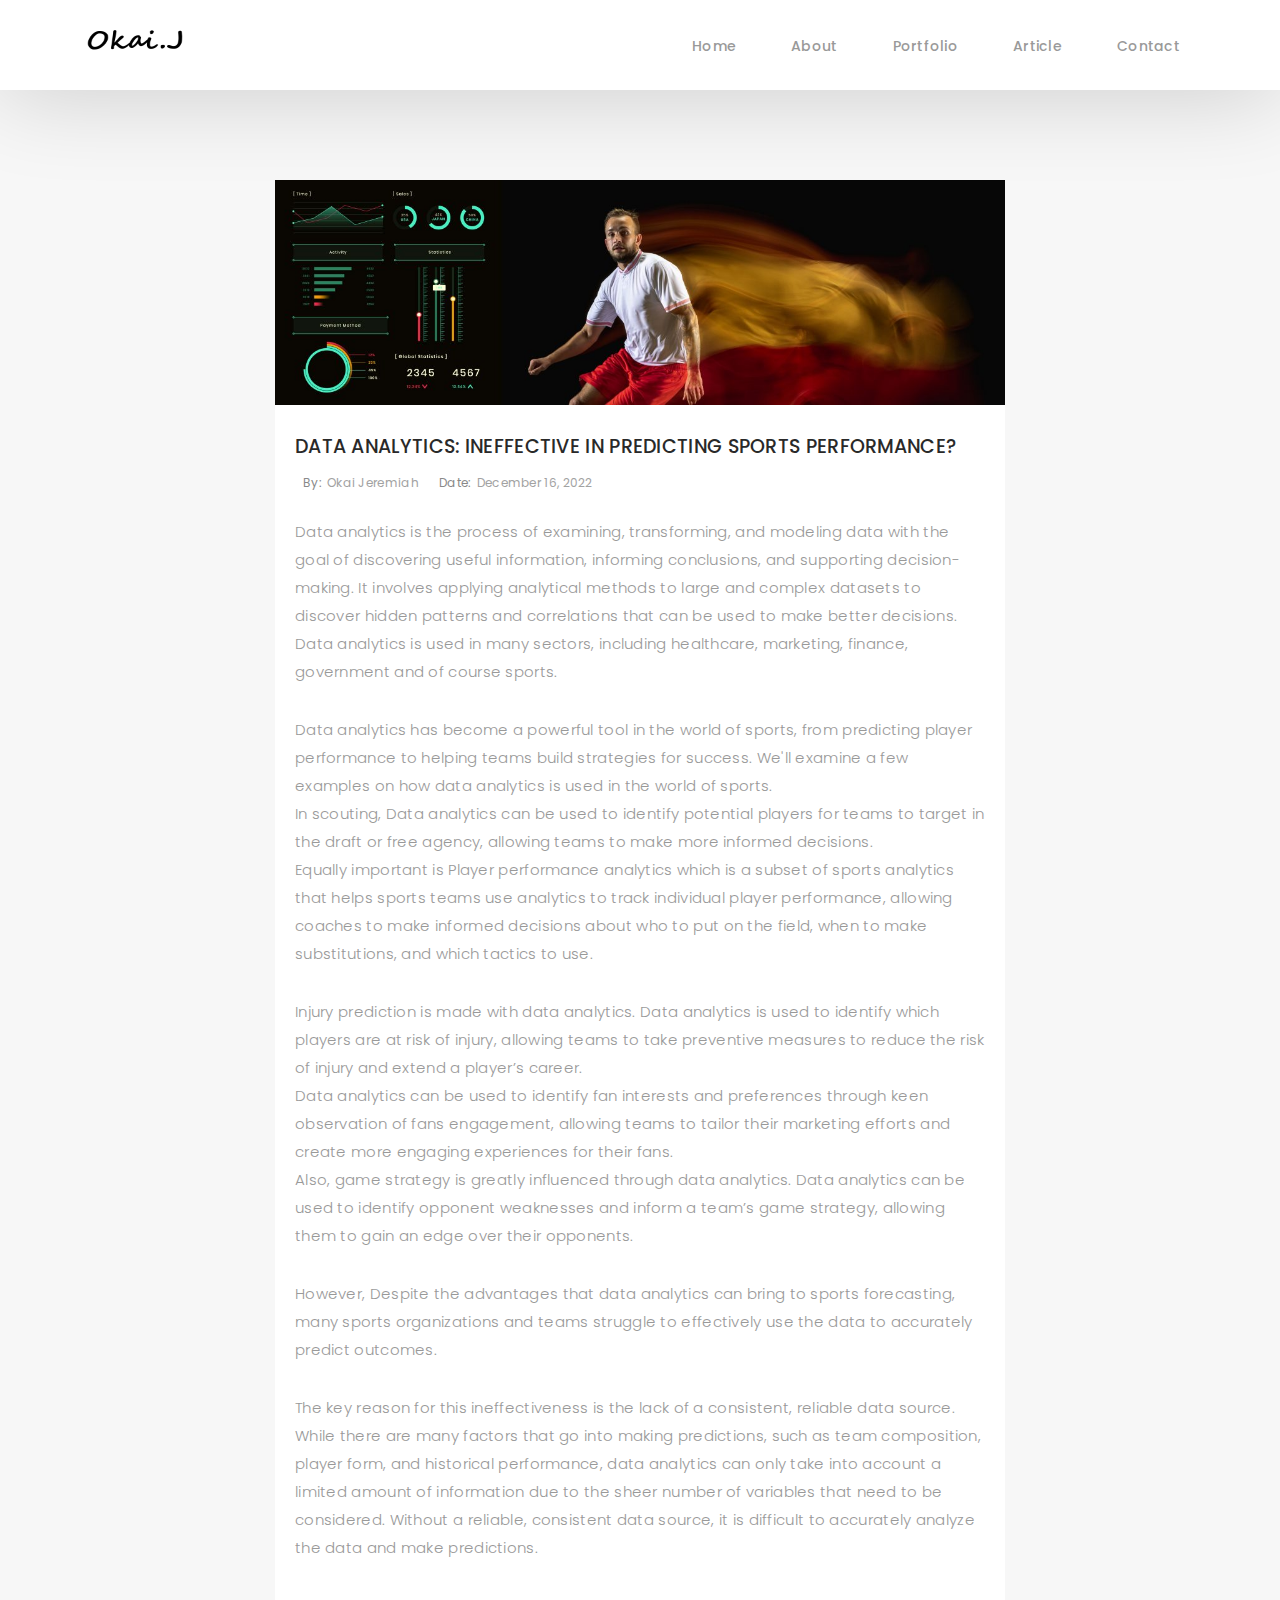
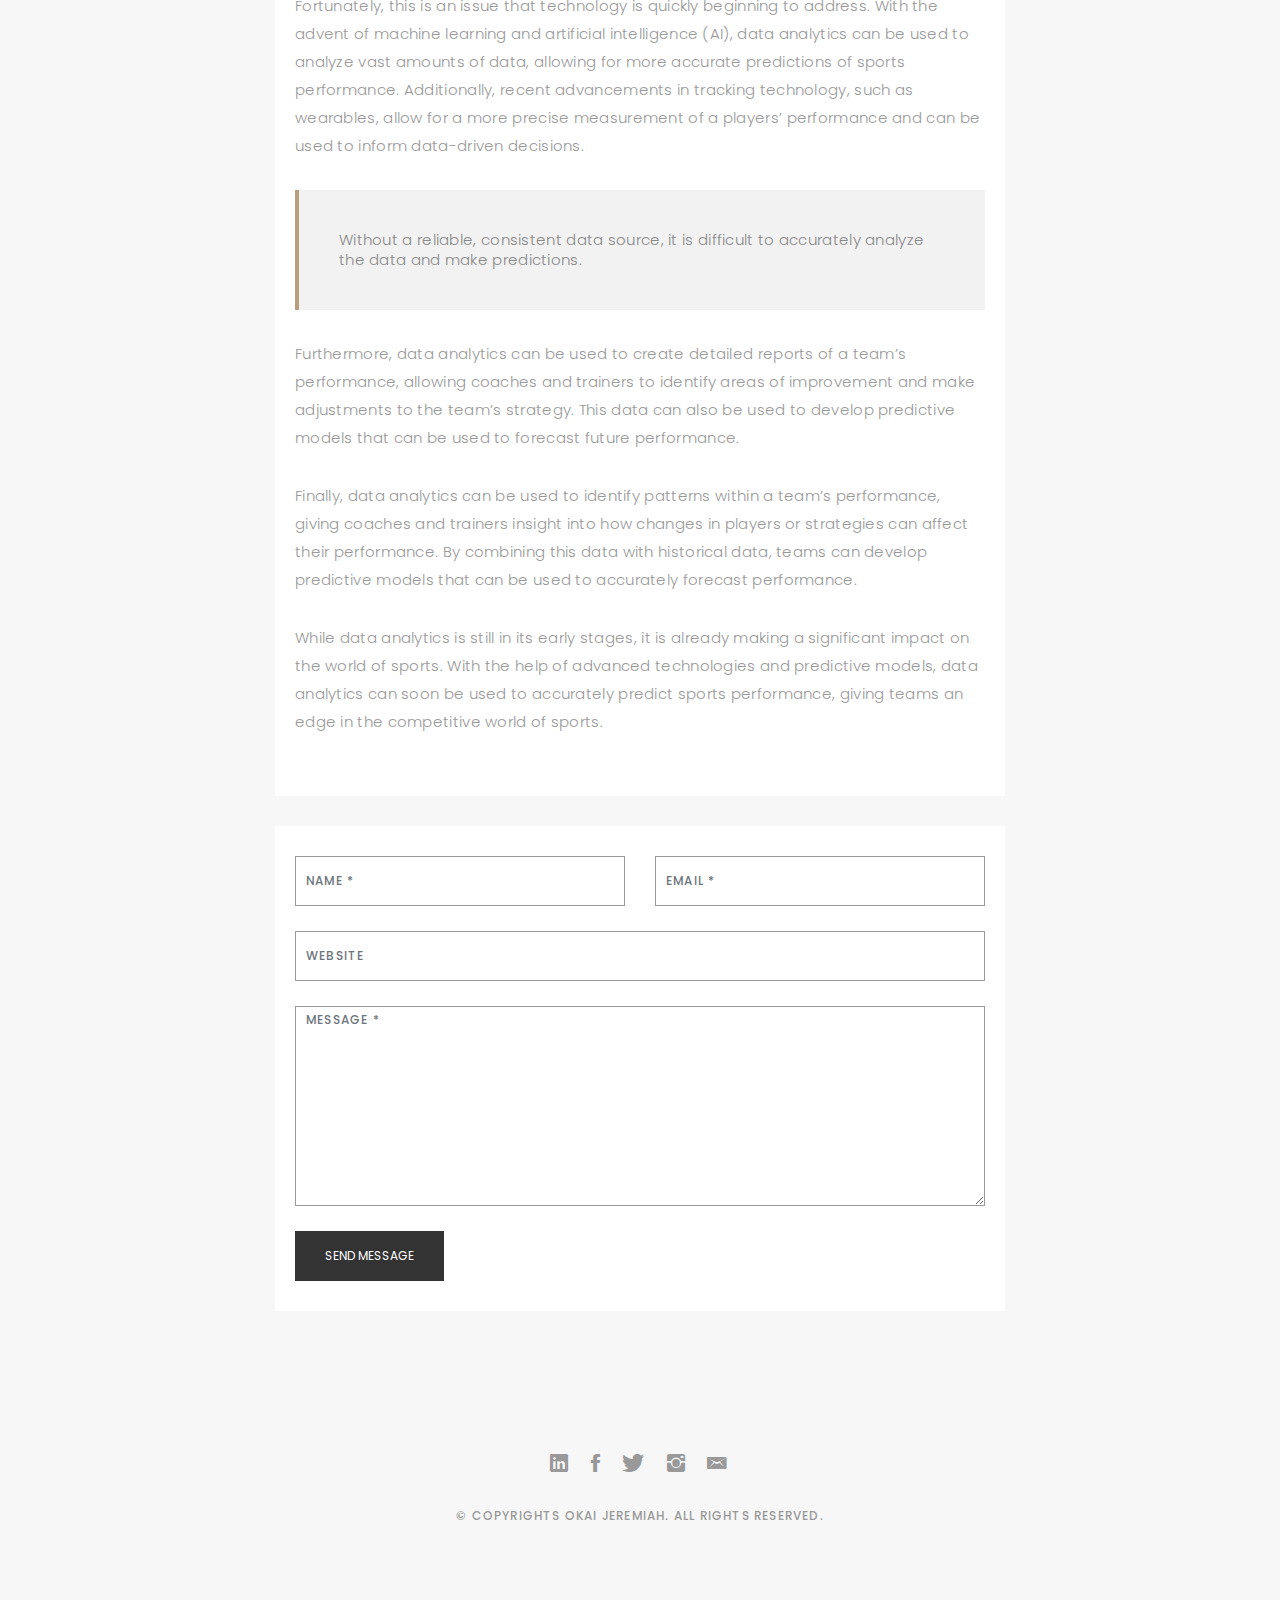
==== data_analytics_ineffective_sports_performance.html @ 083c34d7 "Add files via upload" ====
<!DOCTYPE html>
<html lang="en">

<head>
  <!-- meta -->
  <meta charset="utf-8">
  <meta content="width=device-width, initial-scale=1.0" name="viewport">

  <title>Okai Jeremiah - Article</title>
  <meta content="" name="keywords">
  <meta content="" name="description">

  <!-- Google Fonts -->
  <link
    href="https://fonts.googleapis.com/css?family=Poppins:300,300i,400,400i,500,500i,600,600i,700,700i|Playfair+Display:400,400i,700,700i,900,900i"
    rel="stylesheet">

  <!-- Bootstrap CSS File -->
  <link href="lib/bootstrap/css/bootstrap.min.css" rel="stylesheet">

  <!-- Libraries CSS Files -->
  <link href="lib/ionicons/css/ionicons.min.css" rel="stylesheet">
  <link href="lib/owlcarousel/assets/owl.carousel.min.css" rel="stylesheet">
  <link href="lib/magnific-popup/magnific-popup.css" rel="stylesheet">
  <link href="lib/hover/hover.min.css" rel="stylesheet">

  <!-- Blog Stylesheet File -->
  <link href="css/blog.css" rel="stylesheet">

  <!-- Main Stylesheet File -->
  <link href="css/style.css" rel="stylesheet">

  <!-- Responsive css -->
  <link href="css/responsive.css" rel="stylesheet">

  <!-- Favicon -->
  <link rel="shortcut icon" href="images/icon.png">

  <!-- =======================================================
    Theme Name: Folio
    Theme URL: https://bootstrapmade.com/folio-bootstrap-portfolio-template/
    Author: BootstrapMade.com
    Author URL: https://bootstrapmade.com
  ======================================================= -->
</head>

<body>

  <!-- start section navbar -->
  <nav id="main-nav-subpage" class="subpage-nav">
    <div class="row">
      <div class="container">

        <div class="logo">
          <a href="./"><img src="images/logo.png" alt="logo"></a>
        </div>

        <div class="responsive"><i data-icon="m" class="ion-navicon-round"></i></div>

        <ul class="nav-menu list-unstyled">
          <li><a href="./#homee" class="smoothScroll">Home</a></li>
          <li><a href="./#about" class="smoothScroll">About</a></li>
          <li><a href="./#portfolio" class="smoothScroll">Portfolio</a></li>
          <li><a href="#blog" class="smoothScroll">Article</a></li>
          <li><a href="./#contact" class="smoothScroll">Contact</a></li>
        </ul>
      </div>
    </div>
  </nav>
  <!-- End section navbar -->
  <!-- start section main content -->
  <div class="main-content paddsection">
    <div class="container">
      <div class="row justify-content-center">
        <div class="col-md-8 col-md-offset-2">
          <div class="row">
            <div class="container-main single-main">
              <div class="col-md-12">
                <div class="block-main mb-30">
                  <img src="images/Sports Analytics.jpg" class="img-responsive" alt="reviews2"
                    style="max-width:100%; height:auto;">
                  <div class="content-main single-post padDiv">
                    <div class="article-txt">
                      <h4><a href="#">DATA ANALYTICS: INEFFECTIVE IN PREDICTING SPORTS PERFORMANCE?</a></h4>
                    </div>
                    <div class="post-meta">
                      <ul class="list-unstyled mb-0">
                        <li class="author">by:<a href="https://www.linkedin.com/in/jeremiah-okai-530610194/">Okai
                            Jeremiah</a></li>
                        <li class="date">date:<a href="#">December 16, 2022</a></li>
                        <!--<li class="commont"><i class="ion-ios-heart-outline"></i><a href="#">3 Comments</a></li>-->
                      </ul>
                    </div>
                    <p class="mb-30">Data analytics is the process of examining, transforming, and modeling data with
                      the goal of discovering useful information, informing conclusions, and supporting decision-making.
                      It involves applying analytical methods to large and complex datasets to discover hidden patterns
                      and correlations that can be used to make better decisions. Data analytics is used in many
                      sectors, including healthcare, marketing, finance, government and of course sports.</p>
                    <p class="mb-30">Data analytics has become a powerful tool in the world of sports, from predicting
                      player performance to helping teams build strategies for success.
                      We'll examine a few examples on how data analytics is used in the world of sports.<br>
                      In scouting, Data analytics can be used to identify potential players for teams
                      to target in the draft or free agency, allowing teams to make more informed decisions.<br>
                      Equally important is Player performance analytics which is a subset of sports analytics that
                      helps sports teams use analytics to track individual
                      player performance, allowing coaches to make informed decisions about who to put on the field,
                      when to make substitutions, and which tactics to use.</p>
                    <p class="mb-30">Injury prediction is made with data analytics. Data analytics is used to
                      identify which players are at risk of injury, allowing teams to take preventive measures
                      to reduce the risk of injury and extend a player’s
                      career.<br>
                      Data analytics can be used to identify fan interests and preferences through keen observation of
                      fans engagement, allowing
                      teams to tailor their marketing efforts and create more engaging experiences for their fans.<br>
                      Also, game strategy is greatly influenced through data analytics. Data analytics can be used to
                      identify opponent weaknesses and inform a team’s game
                      strategy, allowing them to gain an edge over their opponents.</p>
                    <p class="mb-30">However, Despite the advantages that data analytics can bring to sports
                      forecasting, many
                      sports organizations and teams struggle to effectively use the data to accurately predict
                      outcomes.</p>
                    <p class="mb-30">The key reason for this ineffectiveness is the lack of a consistent, reliable data
                      source. While there are many factors that go into making predictions, such as team composition,
                      player form, and historical performance, data analytics can only take into account a limited
                      amount of information due to the sheer number of variables that need to be considered. Without a
                      reliable, consistent data source, it is difficult to accurately analyze the data and make
                      predictions.</p>
                    <p class="mb-30">Fortunately, this is an issue that technology is quickly beginning to address. With
                      the advent of machine learning and artificial intelligence (AI), data analytics can be used to
                      analyze vast amounts of data, allowing for more accurate predictions of sports performance.
                      Additionally, recent advancements in tracking technology, such as wearables, allow for a more
                      precise measurement of a players’ performance and can be used to inform data-driven decisions.</p>
                    <blockquote>Without a reliable, consistent data source, it is difficult to accurately analyze the
                      data
                      and make
                      predictions.</blockquote>
                    <p class="mb-30">Furthermore, data analytics can be used to create detailed reports of a team’s
                      performance, allowing coaches and trainers to identify areas of improvement and make adjustments
                      to the team’s strategy. This data can also be used to develop predictive models that can be used
                      to forecast future performance.</p>
                    <p class="mb-30">Finally, data analytics can be used to identify patterns within a team’s
                      performance, giving coaches and trainers insight into how changes in players or strategies can
                      affect their performance. By combining this data with historical data, teams can develop
                      predictive models that can be used to accurately forecast performance.</p>
                    <p class="mb-30">While data analytics is still in its early stages, it is already making a
                      significant impact on the world of sports. With the help of advanced technologies and predictive
                      models, data analytics can soon be used to accurately predict sports performance, giving teams an
                      edge in the competitive world of sports.</p>
                  </div>
                </div>
              </div>
              <!--<div class="col-md-12">
                <div class="comments text-left padDiv mb-30">
                  <div class="entry-comments">
                    <h6 class="mb-30">4 comments</h6>
                    <ul class="entry-comments-list list-unstyled">
                      <li>
                        <div class="entry-comments-item">
                          <img src="images/avatar.jpg" class="entry-comments-avatar" alt="">
                          <div class="entry-comments-body">
                            <span class="entry-comments-author">Sommer Christian</span>
                            <span><a href="#">fev 14, 2018 at 12:48 pm</a></span>
                            <p class="mb-10">Lorem ipsum dolor sit amet, consectetur adipiscing elit. Nunc quam justo, ullamcorper tincidunt pellentesque in, condimentum ut enim. Aenean at pharetra diam, quis vulputate urna. </p>
                            <a class="rep" href="#">Reply</a>
                          </div>
                        </div>
                        <ul class="entry-comments-reply list-unstyled">
                          <li>
                            <div class="entry-comments-item">
                              <img src="images/avatar.jpg" class="entry-comments-avatar" alt="">
                              <div class="entry-comments-body">
                                <span class="entry-comments-author">Sara Smith</span>
                                <span><a href="#">fev 14, 2018 at 12:51 pm</a></span>
                                <p class="mb-10">Lorem ipsum dolor sit amet, consectetur adipiscing elit. Nunc quam justo, ullamcorper tincidunt pellentesque in, condimentum ut enim. Aenean at pharetra diam, quis vulputate urna.</p>
                                <a class="rep" href="#">Reply</a>
                              </div>
                            </div>
                          </li>
                        </ul>
                      </li>
                      <li>
                        <div class="entry-comments-item">
                          <img src="images/avatar.jpg" class="entry-comments-avatar" alt="">
                          <div class="entry-comments-body">
                            <span class="entry-comments-author">Andrew Lupkin</span>
                            <span><a href="#">fev 14, 2018 at 12:55 pm</a></span>
                            <p class="mb-10">Lorem ipsum dolor sit amet, consectetur adipiscing elit. Nunc quam justo, ullamcorper tincidunt pellentesque in, condimentum ut enim. Aenean at pharetra diam, quis vulputate urna. </p>
                            <a class="rep" href="#">Reply</a>
                          </div>
                        </div>
                      </li>
                    </ul>
                  </div>
                </div>
              </div>-->
              <div class="col-lg-12">
                <div class="cmt padDiv">
                  <form id="comment-form" method="post" action="" role="form">
                    <div class="row">
                      <div class="col-lg-6">
                        <div class="form-group">
                          <input id="form_name" type="text" name="name" class="form-control" placeholder="Name *"
                            required="required">
                        </div>
                      </div>
                      <div class="col-lg-6">
                        <div class="form-group">
                          <input id="form_email" type="email" name="email" class="form-control" placeholder="email *"
                            required="required">
                        </div>
                      </div>
                      <div class="col-md-12">
                        <div class="form-group">
                          <input id="form_name" type="text" name="website" class="form-control" placeholder="Website">
                        </div>
                      </div>
                      <div class="col-lg-12">
                        <div class="form-group">
                          <textarea id="form_message" name="message" class="form-control" placeholder="Message *"
                            style="height: 200px;" required="required"></textarea>
                        </div>
                      </div>
                      <div class="col-lg-12">
                        <input type="submit" class="btn btn-defeault btn-send" value="Send message">
                      </div>
                    </div>
                  </form>
                </div>
              </div>
            </div>
          </div>
        </div>
      </div>
    </div>
  </div>
  <!--  </div> -->
  <!-- start section main content -->

  <!-- start section footer -->
  <div id="footer" class="text-center">
    <div class="container">
      <div class="socials-media text-center">

        <ul class="list-unstyled">
          <li><a href="https://www.linkedin.com/in/jeremiah-okai-530610194/" target="_blank"><i
                class="ion-social-linkedin"></i></a></li>
          <li><a href="https://web.facebook.com/Jeremiah.okaii/" target="_blank"><i class="ion-social-facebook"></i></a>
          </li>
          <li><a href="https://twitter.com/home" target="_blank"><i class="ion-social-twitter"></i></a></li>
          <li><a
              href="https://l.facebook.com/l.php?u=https%3A%2F%2Fwww.instagram.com%2Fhawkeye_jerry%3Ffbclid%3DIwAR3AHXvICpADqjSB1BLmNJi4uLMcS80MRTu7FpRpxoLhtoSvFuSFzvtwA5s&h=AT2p-NU58xikDTHoFFZO7TPPME6nI8IvbMqEoT1KNt1p_B-5znoasVCcoevcAsvxO06wKjp51lvGX0Yjo-kzk5d2JQfRQPVNlyDGewEF9FwU2j4jT1AzfJZ3QksY0loX7JQe"
              target="_blank"><i class="ion-social-instagram"></i></a></li>
          <li><a href="mailto:okaijeremiah2014@gmail.com" target="_blank"><i class="ion-email"></i></a></li>
          <!-- <li><a href="#"><i class="ion-social-tumblr"></i></a></li>
          <li><a href="#"><i class="ion-social-dribbble"></i></a></li> -->
        </ul>

      </div>

      <p>&copy; Copyrights Okai Jeremiah. All rights reserved.</p>

      <div class="credits">

        <!--Designed by <a href="https://bootstrapmade.com/">BootstrapMade</a>-->
      </div>

    </div>
  </div>
  <!-- End section footer -->

  <!-- JavaScript Libraries -->
  <script src="lib/jquery/jquery.min.js"></script>
  <script src="lib/jquery/jquery-migrate.min.js"></script>
  <script src="lib/bootstrap/js/bootstrap.bundle.min.js"></script>
  <script src="lib/typed/typed.js"></script>
  <script src="lib/owlcarousel/owl.carousel.min.js"></script>
  <script src="lib/magnific-popup/magnific-popup.min.js"></script>
  <script src="lib/isotope/isotope.pkgd.min.js"></script>

  <!-- Contact Form JavaScript File -->
  <script src="contactform/contactform.js"></script>

  <!-- Template Main Javascript File -->
  <script src="js/main.js"></script>

</body>

</html>
---- css/blog.css ----
/*-----------------------------------------------------------------------------------*/

/*  -  Navbar fixd page
/*-----------------------------------------------------------------------------------*/

.subpage-nav {
  display: block !important;
  position: relative;
}

/*-----------------------------------------------------------------------------------*/

/*  /* Single page */

/*-----------------------------------------------------------------------------------*/

/* main content */

.main-content {
  background: #f7f7f7;
}

.main-content .container-main {
  display: inline-block;
  width: 100%;
}

.main-content .container-main .block-main {
  margin-bottom: 30px;
  overflow: hidden;
}

.container-main .block-main .content-main {
  background: #fff none repeat scroll 0 0;
  display: inline-block;
  width: 100%;
}

.article-txt h4 a {
  display: block;
  font-size: 19px;
  line-height: 24px;
  margin: 0 0 13px 0;
  font-weight: 500;
  color: #292929;
  -moz-transition: all 0.5s ease-in-out 0s;
  -ms-transition: all 0.5s ease-in-out 0s;
  -o-transition: all 0.5s ease-in-out 0s;
  -webkit-transition: all 0.5s ease-in-out 0s;
  transition: all 0.5s ease-in-out 0s;
}

.article-txt h4 a:hover {
  color: #b8a07e;
  -moz-transition: all 0.5s ease-in-out 0s;
  -ms-transition: all 0.5s ease-in-out 0s;
  -o-transition: all 0.5s ease-in-out 0s;
  -webkit-transition: all 0.5s ease-in-out 0s;
  transition: all 0.5s ease-in-out 0s;
}

.post-meta ul li {
  font-size: 12px;
  font-weight: normal;
  margin-left: 8px;
  margin-right: 8px;
  text-transform: capitalize;
  display: inline-block;
  float: none;
}

.content-main .post-meta a {
  color: #a2a2a2;
  margin-left: 5px;
}

/* Commonts */

.comments {
  background: #fff;
}

.entry-comments h6 {
  margin-right: 10px;
  font-size: 13px;
  letter-spacing: 0.1em;
  font-weight: 500;
}

.entry-comments-item {
  margin-top: 40px;
  padding-bottom: 40px;
  border-bottom: 1px solid #f2f2f2;
}

.entry-comments-avatar {
  position: absolute;
  display: block;
  border-radius: 50%;
  width: 60px;
  height: 60px;
}

.entry-comments-body {
  padding-left: 86px;
}

.entry-comments-author {
  margin-right: 10px;
  font-size: 13px;
  color: #292929;
  letter-spacing: 0.1em;
  font-weight: 500;
}

.rep {
  font-size: 13px;
  color: #292929;
  letter-spacing: 0.1em;
  font-weight: 500;
  text-transform: capitalize;
}

.entry-comments span a {
  font-size: 13px;
  color: #999;
}

.entry-comments-reply {
  padding-left: 10%;
}

/* Commonts form */

.cmt {
  background: #fff;
}

blockquote {
  padding: 40px;
  background-color: #f2f2f2;
  margin: 30px 0;
  border: none;
  border-left: 4px solid #b8a07e;
}
---- css/style.css ----
/*  General Styling
/*-----------------------------------------------------------------------------------*/

body {
  background: #ffffff;
  color: #898989;
  font-family: 'Poppins', helvetica;
  font-size: 15px;
  font-weight: 300;
  line-height: 20px;
  letter-spacing: 0.02em;
  overflow-x: hidden;
  margin: 0 auto;
  padding: 0;
  -moz-box-sizing: border-box;
  -ms-box-sizing: border-box;
  -o-box-sizing: border-box;
  -webkit-box-sizing: border-box;
  box-sizing: border-box;
}

h1, h2, h3, h4, h5, h6 {
  margin: 0;
}

h2 {
  color: #292929;
  font-weight: 600;
}

h4 {
  color: #292929;
  font-size: 14px;
  font-weight: 600;
}

a {
  color: #292929;
  text-decoration: none !important;
  -moz-transition: all 0.5s ease-in-out 0s;
  -ms-transition: all 0.5s ease-in-out 0s;
  -o-transition: all 0.5s ease-in-out 0s;
  -webkit-transition: all 0.5s ease-in-out 0s;
  transition: all 0.5s ease-in-out 0s;
}

a:hover {
  -moz-transition: all 0.5s ease-in-out 0s;
  -ms-transition: all 0.5s ease-in-out 0s;
  -o-transition: all 0.5s ease-in-out 0s;
  -webkit-transition: all 0.5s ease-in-out 0s;
  transition: all 0.5s ease-in-out 0s;
}

a:hover, a:focus {
  color: #b8a07e;
  text-decoration: underline;
}

nav ul li a {
  padding: 2px 0 0 0;
  position: relative;
  display: block;
  font-size: 12px;
  color: #999999;
  letter-spacing: 0.1em;
  font-weight: 500;
  line-height: 14px;
  text-transform: uppercase;
  -moz-transition: all 0.5s ease-in-out 0s;
  -ms-transition: all 0.5s ease-in-out 0s;
  -o-transition: all 0.5s ease-in-out 0s;
  -webkit-transition: all 0.5s ease-in-out 0s;
  transition: all 0.5s ease-in-out 0s;
}

p {
  margin: 25px 0;
  padding: 0;
  font-size: 15px;
  color: #999999;
  line-height: 28px;
}

::-moz-selection {
  background: #b8a07e;
  color: #fff;
}

::selection {
  background: #b8a07e;
  color: #fff;
}

.btn {
  background: #333;
  border: medium none;
  border-radius: 0;
  color: #fff;
  font-size: 12px;
  height: 50px;
  line-height: 50px;
  padding: 0 30px;
  text-transform: uppercase;
}

.btn:hover, .btn:focus {
  color: #fff;
}

.padDiv {
  padding: 30px 20px;
}

.section-title {
  margin-bottom: 70px;
}

.section-title h2 {
  font-size: 25px;
  letter-spacing: 2px;
  text-transform: uppercase;
}

.form-control {
  background-color: transparent;
  border: 1px solid #999;
  border-radius: 0;
  color: #999999;
  font-size: 12px;
  font-weight: 500;
  height: 50px;
  letter-spacing: 0.1em;
  padding-left: 10px;
  margin: 0 0 25px 0;
  line-height: 14px;
  text-transform: uppercase;
}

.form-control:focus {
  box-shadow: none;
  outline: 0 none;
}

.paddsection {
  padding-top: 90px;
  padding-bottom: 90px;
}

.paddsections {
  padding-top: 90px;
  padding-bottom: 90px !important;
}

.hvr-shutter-in-horizontal::before {
  background: #333;
}

.hvr-shutter-in-horizontal:hover {
  background: #b8a07e;
}

.mb-30 {
  margin-bottom: 30px;
}

/*-----------------------------------------------------------------------------------*/
/*  Navbar Top
/*-----------------------------------------------------------------------------------*/

nav {
  position: fixed;
  background: #fff;
  z-index: 1000;
  width: 100%;
  padding: 20px;
  display: none;
  -webkit-box-shadow: 0px 2px 92px 0px rgba(0, 0, 0, 0.18);
  -moz-box-shadow: 0px 2px 92px 0px rgba(0, 0, 0, 0.18);
  box-shadow: 0px 2px 92px 0px rgba(0, 0, 0, 0.18);
}

.nav-menu {
  float: right;
  line-height: 32px;
  margin-bottom: 0;
  padding-top: 16px;
}

nav ul li {
  float: left;
  margin-right: 15px;
  font-family: 'Poppins', sans-serif;
  font-size: 14px;
  margin-left: 40px;
}

nav ul li a {
  padding: 2px 0 0 0;
  position: relative;
  display: block;
  font-size: 14px;
  color: #999999;
  font-family: 'Poppins', helvetica;
  font-weight: 500;
  line-height: 16px;
  text-transform: uppercase;
  letter-spacing: 0.02em;
  text-transform: capitalize;
}

.logo {
  float: left;
}

.logo img {
  width: 100px;
  height: 50px;
}

.responsive {
  display: none;
  font-size: 23px;
}

.active {
  color: #afafaf;
}

/*----------------------------------------------------------------------------------*/
/*  Header
/*-----------------------------------------------------------------------------------*/

#header {
  background: url("../images/home-bg1.png") repeat scroll center center / cover;
  height: 100vh;
  width: 100%;
}


#header .header-content {
  height: 100vh;
  text-align: left;
  width: 100%;
  display: flex;
  justify-content: center;
  flex-direction: column;
}

.header-content h1 {
  font-size: 40px;
  font-weight: 700;
  margin-bottom: 10px;
  text-transform: uppercase;
  color: #fff;
}

.header-content p {
  font-size: 13px;
  letter-spacing: 5px;
  margin-top: 0;
  margin-bottom: 30px;
  text-transform: capitalize;
  color: #fff;
  font-weight: 500;
}

.header-content .list-social li {
  float: left;
  margin-right: 20px;
}

.header-content .list-social li i {
  color: #fff;
  font-size: 15px;
}

/*-----------------------------------------------------------------------------------*/
/*  About-us
/*-----------------------------------------------------------------------------------*/

#about {
  width: 100%;
  height: auto;
  background: #f7f7f7;
  padding-top: 190px;
}

#about .div-img-bg {
  padding-bottom: 30px;
  border: 20px solid #b8a07e;
}

#about .div-img-bg .about-img img {
  width: 100%;
  box-shadow: 0px 0px 85px 0px rgba(0, 0, 0, 0.14);
  margin-top: -60px;
  margin-left: 40px;
  height: 400px;
  object-fit: cover;
}

#about .about-descr .p-heading {
  font-family: 'Playfair Display', serif;
  font-size: 28px;
  text-align: left;
}

#about .about-descr .separator {
  max-width: 80%;
  margin-bottom: 0;
  text-align: left;
}

/*-----------------------------------------------------------------------------------*/
/*   Services
/*-----------------------------------------------------------------------------------*/

#services {
  background: #f7f7f7;
  position: relative;
  padding-bottom: 80px;
}

.owl-item {
  float: left;
}
.services-block span {
  margin: 10px 0;
  position: relative;
  font-size: 13px;
  color: #292929;
  letter-spacing: 0.1em;
  font-weight: 500;
  text-transform: uppercase;
  display: block;
}

.services-block .separator {
  margin: 0;
  font-size: 13px;
  line-height: 22px;
}

.services-block i {
  font-size: 44px;
  color: #b8a07e;
  line-height: 44px;
}


.services-carousel  .owl-stage-outer {
  overflow: hidden;
}

.services-carousel .owl-dots {
  margin-top: 5px;
  text-align: center;
}

.services-carousel .owl-dot {
  display: inline-block;
  margin: 0 5px;
  width: 12px !important;
  height: 12px !important;
  border-radius: 50%;
  border: 0;
  padding: 0 !important;
  background-color: #ddd;
  cursor: pointer;
}

.services-carousel .owl-dot.active {
  background-color: #b8a07e;
}

.owl-nav {
  display: none;
}


/*-----------------------------------------------------------------------------------*/
/*  Portfolio
/*-----------------------------------------------------------------------------------*/

#portfolio {
  position: relative;
  padding-bottom: 50px;
}

#portfolio .portfolio-list {
  margin-bottom: 50px;
}

#portfolio .portfolio-list .nav {
  display: inline-block;
  margin: 0;
}

#portfolio .portfolio-list .nav li {
  margin: 0 40px 0 0;
  float: left;
  font-size: 14px;
  color: #999999;
  line-height: 16px;
  cursor: pointer;
  font-family: 'Poppins', helvetica;
  font-weight: 500;
  letter-spacing: 0.02em;
  text-transform: capitalize;
  -moz-transition: all 0.5s ease-in-out 0s;
  -ms-transition: all 0.5s ease-in-out 0s;
  -o-transition: all 0.5s ease-in-out 0s;
  -webkit-transition: all 0.5s ease-in-out 0s;
  transition: all 0.5s ease-in-out 0s;
}

#portfolio .portfolio-list .nav li:hover, #portfolio .portfolio-list .nav li.filter-active  {
  color: #b8a07e;
  -moz-transition: all 0.5s ease-in-out 0s;
  -ms-transition: all 0.5s ease-in-out 0s;
  -o-transition: all 0.5s ease-in-out 0s;
  -webkit-transition: all 0.5s ease-in-out 0s;
  transition: all 0.5s ease-in-out 0s;
}

#portfolio .portfolio-container {
  display: inline-block;
  margin-bottom: 50px;
  width: 100%;
}

.portfolio-thumbnail {
  margin-bottom: 30px;
  overflow: hidden;
  min-height: 260px;
}

.portfolio-thumbnail img {
  max-width: 100%;
}

/*-----------------------------------------------------------------------------------*/
/*  article
/*-----------------------------------------------------------------------------------*/

#article,  #article-blog {
  height: auto;
  width: 100%;
  background: #f7f7f7;
  padding-bottom: 60px;
  position: relative;
}

#article-blog {
  background: #fff;
  padding-bottom: 30px;
}

#article .article-block {
  display: inline-block;
  height: auto;
  width: 100%;
}

#article .article-block .article-info {
  position: relative;
}

.article-block .article-info img {
  max-width: 100%;
}

.article-block .article-info .article-txt {
  padding: 25px 0px;
  position: relative;
}

.article-block .article-info .article-txt h4 a {
  display: block;
  font-size: 19px;
  line-height: 24px;
  margin: 0 0 13px 0;
  font-weight: 500;
  color: #292929;
  -moz-transition: all 0.5s ease-in-out 0s;
  -ms-transition: all 0.5s ease-in-out 0s;
  -o-transition: all 0.5s ease-in-out 0s;
  -webkit-transition: all 0.5s ease-in-out 0s;
  transition: all 0.5s ease-in-out 0s;
}

.article-block .article-info .article-txt h4 a:hover {
  color: #b8a07e;
  -moz-transition: all 0.5s ease-in-out 0s;
  -ms-transition: all 0.5s ease-in-out 0s;
  -o-transition: all 0.5s ease-in-out 0s;
  -webkit-transition: all 0.5s ease-in-out 0s;
  transition: all 0.5s ease-in-out 0s;
}

.article-block .article-info .article-txt p {
  margin: 0;
  font-size: 14px;
  line-height: 24px;
}

#see-more {
  background: #b8a07e; 
  color: #f7f7f7; 
  font-family: 'Poppins', sans-serif;
}
#see-more:hover {
  background-color: #f7f7f7;
  color: black;
  transform: translateY(-2px);
  font-size: 18px;
}

/* Start Power BI link */

/* End Power BI link */








/*-----------------------------------------------------------------------------------*/
/*  Contact
/*-----------------------------------------------------------------------------------*/

#contact {
  height: auto;
  width: 100%;
}

.contact-details {
  list-style: none;
  margin: 0;
  padding: 0;
}

.contact-details li {
  padding-bottom: 10px;
}

#contact input, #contact textarea {
  width: 100%;
}


#contact  #sendmessage {
  color: #18d26e;
  border: 1px solid #18d26e;
  display: none;
  text-align: center;
  padding: 15px;
  font-weight: 600;
  margin: 15px;
}

#contact  #errormessage {
  color: red;
  display: none;
  border: 1px solid red;
  text-align: center;
  padding: 15px;
  font-weight: 600;
  margin: 15px;
}

#contact #sendmessage.show, #contact #errormessage.show, #contact .show {
  display: block;
}

#contact .validation {
  color: red;
  display: none;
  margin: 0 0 20px;
  font-weight: 400;
  font-size: 13px;
}

/*-----------------------------------------------------------------------------------*/
/*  Footer
/*-----------------------------------------------------------------------------------*/

#footer {
  background: #f7f7f7;
  padding-top: 50px;
  padding-bottom: 50px;
}

#footer .socials-media {
  width: 100%;
}

#footer .socials-media ul {
  display: inline-block;
  float: none;
  margin: 0 0 20px 0;
}

#footer .socials-media ul li {
  float: left;
  margin-left: 10px;
  margin-right: 10px;
}

#footer .socials-media ul li a {
  font-size: 24px;
  color: #999;
  letter-spacing: 0.1em;
  font-weight: 500;
  background: transparent;
  text-transform: uppercase;
  -moz-transition: all 0.5s ease-in-out 0s;
  -ms-transition: all 0.5s ease-in-out 0s;
  -o-transition: all 0.5s ease-in-out 0s;
  -webkit-transition: all 0.5s ease-in-out 0s;
  transition: all 0.5s ease-in-out 0s;
}

#footer .socials-media ul li a:hover {
  color: #b8a07e;
  -moz-transition: all 0.5s ease-in-out 0s;
  -ms-transition: all 0.5s ease-in-out 0s;
  -o-transition: all 0.5s ease-in-out 0s;
  -webkit-transition: all 0.5s ease-in-out 0s;
  transition: all 0.5s ease-in-out 0s;
}

#footer p {
  font-size: 12px;
  letter-spacing: 0.1em;
  font-weight: 500;
  margin-top: 0;
  text-transform: uppercase;
}

.credits {
  font-size: 13px;
}
---- css/responsive.css ----
/** Width between 1200x to 0
 *  ~~~~~~~~~~~~~~~~~~~~~~~~~~~~~~~~~~~~
 */

@media (min-width: 1200px) {

}

/** Width between 992px to 1199px
 *  ~~~~~~~~~~~~~~~~~~~~~~~~~~~~~~~~~~~~
 */

@media (min-width: 992px) and (max-width: 1199px) {
  
}

/** Width between 768px to 991px
 *  ~~~~~~~~~~~~~~~~~~~~~~~~~~~~~~~~~~~~
 */

@media (min-width: 768px) and (max-width: 991px) {
  /* Navbar */
  nav {
    padding: 10px 15px;
  }
  .nav-menu {
    margin-top: 40px;
    display: none;
    float: none;
    width: 100%;
  }
  .nav-menu li {
    float: none;
    width: 100%;
    text-align: center;
    border-top: 1px solid #f7f7f7;
    line-height: 45px;
    margin-left: 0;
    padding-top: 10px;
    padding-bottom: 10px;
  }
  .responsive {
    float: right;
    padding-top: 15px;
    display: block;
  }
  /* About */
  .head-info .header-content .cmaster h1 {
    font-size: 32px;
  }
  #about .div-img-bg {
    padding: 0;
  }
  #about .div-img-bg .about-img img {
    margin-top: 0%;
    margin-left: calc(0% - 0px);
  }
  #about .about-descr .p-heading {
    font-size: 20px;
  }
  #about .about-descr .separator {
    max-width: 100%;
    margin-bottom: 0;
  }
  /* portfolio */
  #portfolio .portfolio-list .nav li {
    float: none;
    margin: 20px;
    display: inline-block;
  }
  /* article */
  #article .article-block .article-info {
    margin-bottom: 30px;
  }
  /* Contact */
  .contact-contact {
    margin-bottom: 30px;
  }
  /* Footer */
  #footer .socials-media ul li {
    margin-right: 0;
    margin-left: 0;
    float: none;
    display: inline-block;
  }
}

/** Width between 767px to 0
 *  ~~~~~~~~~~~~~~~~~~~~~~~~~~~~~~~~~~~~
 */

@media (max-width: 767px) {
  /* Navbar */
  nav {
    padding: 20px 15px;
  }
  .nav-menu {
    margin-top: 40px;
    display: none;
    float: none;
    width: 100%;
  }
  .nav-menu li {
    float: none;
    width: 100%;
    text-align: center;
    border-top: 1px solid #f7f7f7;
    line-height: 45px;
    margin-left: 0;
    padding-top: 10px;
    padding-bottom: 10px;
  }
  .responsive {
    float: right;
    padding-top: 15px;
    display: block;
  }
  /* About */
  .head-info .header-content h1 {
    font-size: 32px;
  }
  #about .div-img-bg {
    padding: 0;
  }
  #about .div-img-bg .about-img img {
    margin-top: 0%;
    margin-left: calc(0% - 0px);
  }
  #about .about-descr .p-heading {
    font-size: 20px;
  }
  #about .about-descr .separator {
    max-width: 100%;
    margin-bottom: 0;
  }
  /* portfolio */
  #portfolio .portfolio-list .nav li {
    float: none;
    margin: 20px;
    display: inline-block;
  }
  /* article */
  #article .article-block .article-info {
    margin-bottom: 30px;
  }
  /* Contact */
  .contact-contact {
    margin-bottom: 30px;
  }
  /* Footer */
  #footer .socials-media ul li {
    margin-right: 0;
    margin-left: 0;
    float: none;
    display: inline-block;
  }
}

/** Width between 600px to 0
 *  ~~~~~~~~~~~~~~~~~~~~~~~~~~~~~~~~~~~~
 */

@media (max-width: 600px) {
  /* Navbar */
  nav {
    padding: 20px 15px;
  }
  .nav-menu {
    margin-top: 40px;
    display: none;
    float: none;
    width: 100%;
  }
  .nav-menu li {
    float: none;
    width: 100%;
    text-align: center;
    border-top: 1px solid #f7f7f7;
    line-height: 45px;
    margin-left: 0;
    padding-top: 10px;
    padding-bottom: 10px;
  }
  .responsive {
    float: right;
    padding-top: 15px;
    display: block;
  }
  /* About */
  .head-info .header-content h1 {
    font-size: 32px;
  }
  #about .div-img-bg {
    padding: 0;
  }
  #about .div-img-bg .about-img img {
    margin-top: 0%;
    margin-left: calc(0% - 0px);
  }
  #about .about-descr .p-heading {
    font-size: 20px;
  }
  #about .about-descr .separator {
    max-width: 100%;
    margin-bottom: 0;
  }
  /* portfolio */
  #portfolio .portfolio-list .nav li {
    float: none;
    margin: 10px;
    display: inline-block;
  }
  /* article */
  #article .article-block .article-info {
    margin-bottom: 30px;
  }
  /* Contact */
  .contact-contact {
    margin-bottom: 30px;
  }
  /* Footer */
  #footer .socials-media ul li {
    margin-right: 0;
    margin-left: 0;
    float: none;
    display: inline-block;
  }
}

/** Width between 480px to 0
 *  ~~~~~~~~~~~~~~~~~~~~~~~~~~~~~~~~~~~~
 */

@media (max-width: 480px) {
  /* Navbar */
  nav {
    padding: 20px 15px;
  }
  .nav-menu {
    margin-top: 40px;
    display: none;
    float: none;
    width: 100%;
  }
  .nav-menu li {
    float: none;
    width: 100%;
    text-align: center;
    border-top: 1px solid #f7f7f7;
    line-height: 45px;
    margin-left: 0;
    padding-top: 10px;
    padding-bottom: 10px;
  }
  .responsive {
    float: right;
    padding-top: 15px;
    display: block;
  }
  /* About */
  .head-info .header-content h1 {
    font-size: 32px;
  }
  #about .div-img-bg {
    padding: 0;
  }
  #about .div-img-bg .about-img img {
    margin-top: 0%;
    margin-left: calc(0% - 0px);
  }
  #about .about-descr .p-heading {
    font-size: 20px;
  }
  #about .about-descr .separator {
    max-width: 100%;
    margin-bottom: 0;
  }
  /* portfolio */
  #portfolio .portfolio-list .nav li {
    float: none;
    margin: 20px;
  }
  /* article */
  #article .article-block .article-info {
    margin-bottom: 30px;
  }
  /* Contact */
  .contact-contact {
    margin-bottom: 30px;
  }
  /* Footer */
  #footer .socials-media ul li {
    margin-right: 0;
    margin-left: 0;
    float: none;
    display: inline-block;
  }
}

/** Width between 320px to 0
 *  ~~~~~~~~~~~~~~~~~~~~~~~~~~~~~~~~~~~~
 */

@media (max-width: 320px) {
  /* Navbar */
  nav {
    padding: 20px 15px;
  }
  .nav-menu {
    margin-top: 40px;
    display: none;
    float: none;
    width: 100%;
  }
  .nav-menu li {
    float: none;
    width: 100%;
    text-align: center;
    border-top: 1px solid #f7f7f7;
    line-height: 45px;
    margin-left: 0;
    padding-top: 10px;
    padding-bottom: 10px;
  }
  .responsive {
    float: right;
    padding-top: 15px;
    display: block;
  }
  /* About */
  .head-info .header-content h1 {
    font-size: 32px;
  }
  #about .div-img-bg {
    padding: 0;
  }
  #about .div-img-bg .about-img img {
    margin-top: 0%;
    margin-left: calc(0% - 0px);
  }
  #about .about-descr .p-heading {
    font-size: 20px;
  }
  #about .about-descr .separator {
    max-width: 100%;
    margin-bottom: 0;
  }
  /* portfolio */
  #portfolio .portfolio-list .nav li {
    float: none;
    margin: 20px;
  }
  /* article */
  #article .article-block .article-info {
    margin-bottom: 30px;
  }
  /* Contact */
  .contact-contact {
    margin-bottom: 30px;
  }
  /* Footer */
  #footer .socials-media ul li {
    margin-right: 0;
    margin-left: 0;
    float: none;
    display: inline-block;
  }
  /* Single page */
  .entry-comments-body span {
    display: inline-block;
    margin-right: 0;
  }
}


/* Start Power BI link */

/* End Power BI link */
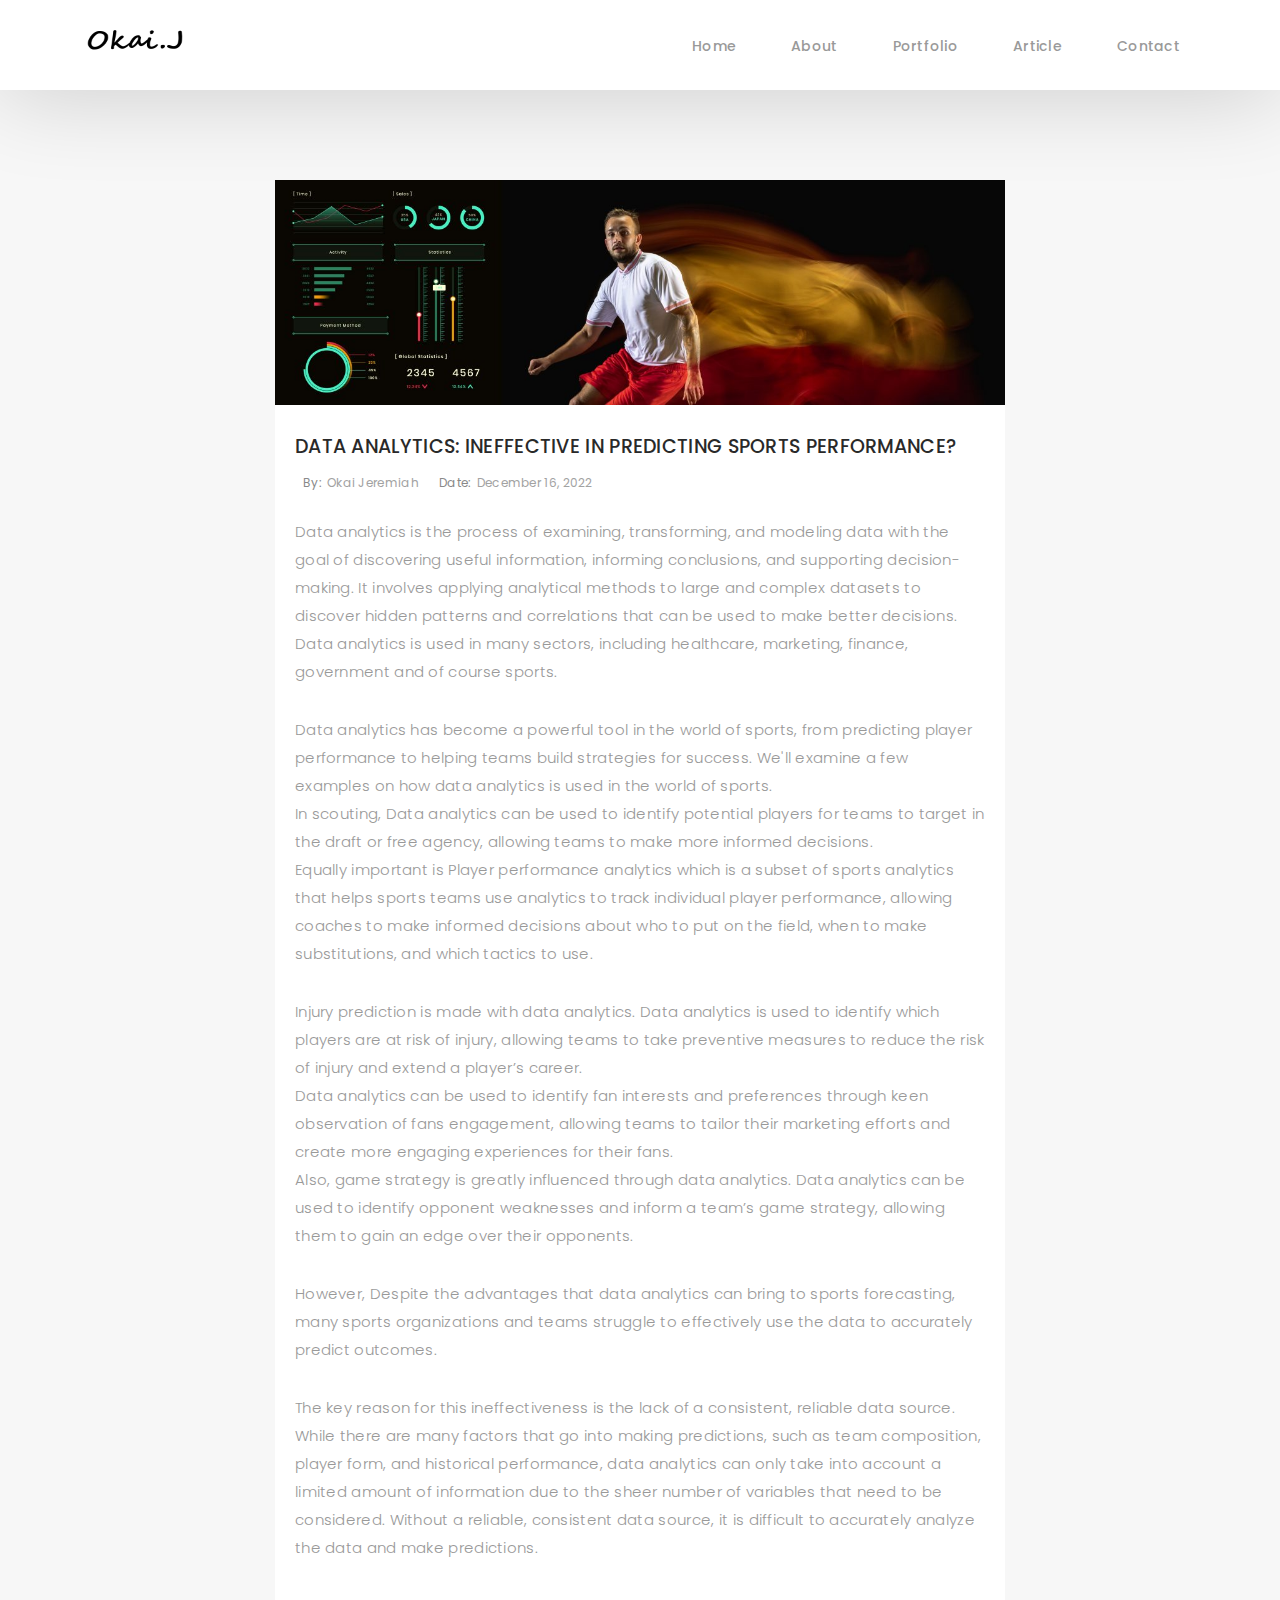
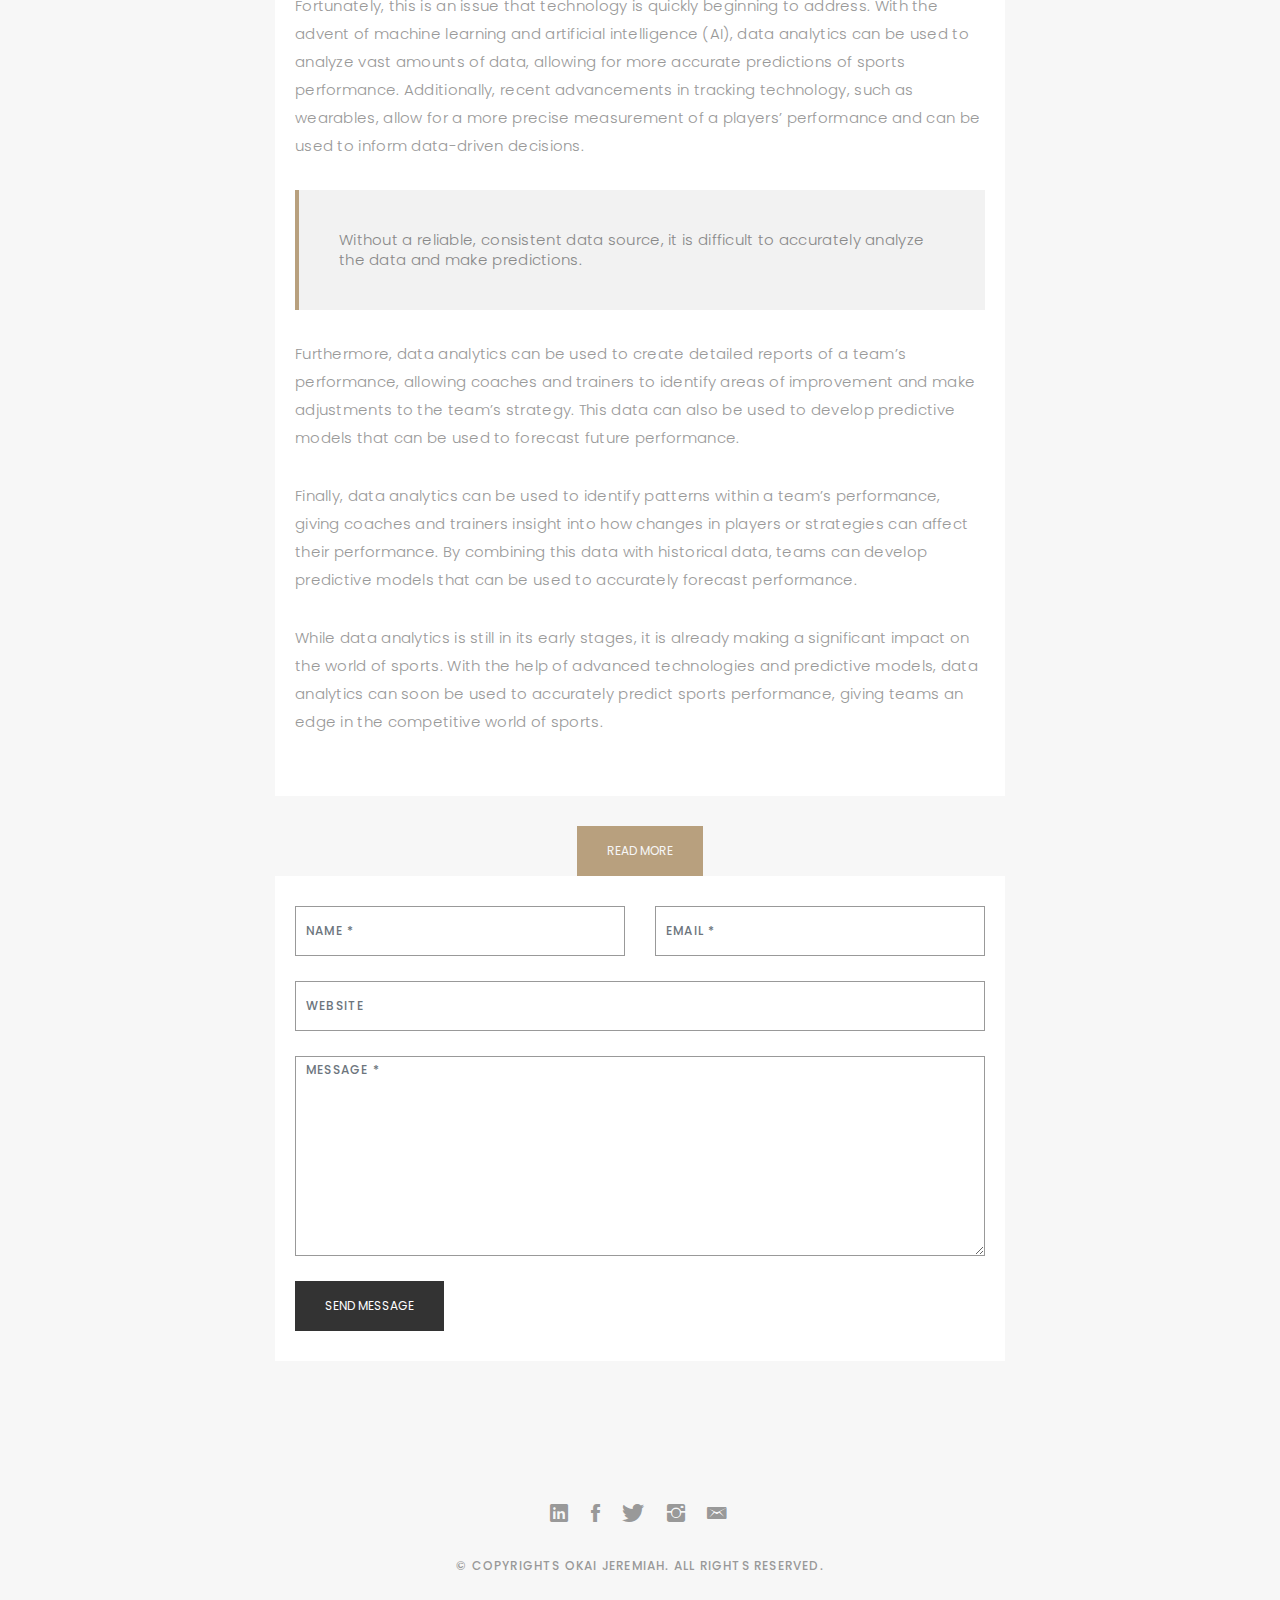
==== commit fc4d62dc: "Update data_analytics_ineffective_sports_performance.html" ====
--- a/data_analytics_ineffective_sports_performance.html
+++ b/data_analytics_ineffective_sports_performance.html
@@ -148,6 +148,10 @@
                       edge in the competitive world of sports.</p>
                   </div>
                 </div>
+                <div class="text-center">
+          <button type="button" class="btn btn-primary" id="see-more">Read More</button>
+          <a href="./more_articles"></a>
+        </div>
               </div>
               <!--<div class="col-md-12">
                 <div class="comments text-left padDiv mb-30">
@@ -285,4 +289,4 @@
 
 </body>
 
-</html>+</html>
